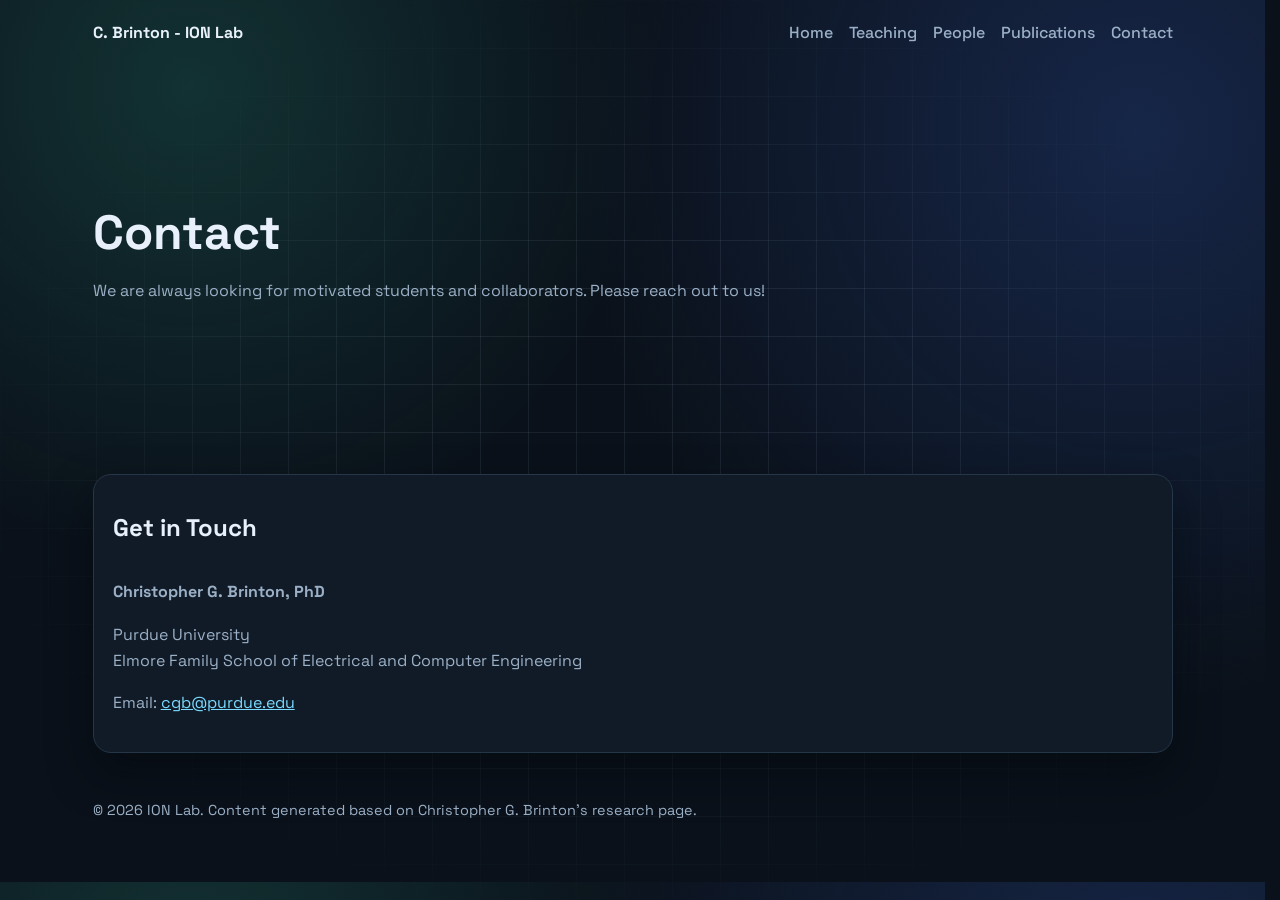
==== contact.html @ ab4466b3 "update" ====
<!DOCTYPE html>
<html lang="en">

<head>
    <meta charset="utf-8">
    <meta name="viewport" content="width=device-width, initial-scale=1">
    <title>Contact - ION Lab</title>
    <link rel="preconnect" href="https://fonts.googleapis.com">
    <link rel="preconnect" href="https://fonts.gstatic.com" crossorigin>
    <link
        href="https://fonts.googleapis.com/css2?family=Space+Grotesk:wght@400;500;700&family=IBM+Plex+Mono:wght@400;500&display=swap"
        rel="stylesheet">
    <link rel="stylesheet" href="./css/main.css">
</head>

<body>
    <div class="bg-grid" aria-hidden="true"></div>
    <header class="site-header container">
        <a href="index.html" class="brand">
            <span class="brand-text"><strong>C. Brinton - ION Lab</strong></span>
        </a>
        <nav aria-label="Main navigation">
            <ul class="nav-list">
                <li><a href="index.html">Home</a></li>
                <li><a href="teaching.html">Teaching</a></li>
                <li><a href="people.html">People</a></li>
                <li><a href="publications.html">Publications</a></li>
                <li><a href="contact.html">Contact</a></li>
            </ul>
        </nav>
    </header>
    <main class="container">
        <section class="hero" style="min-height: 40vh; display: flex; align-items: center;">
            <div class="hero-copy">
                <h1>Contact</h1>
                <div class="prose">
                    <p>We are always looking for motivated students and collaborators. Please reach out to us!</p>
                </div>
            </div>
        </section>

        <section class="panel" style="margin-top: 2rem;">
            <div class="panel-head">
                <h2>Get in Touch</h2>
            </div>
            <div class="prose">
                <p><strong>Christopher G. Brinton, PhD</strong></p>
                <p>Purdue University<br>
                    Elmore Family School of Electrical and Computer Engineering</p>
                <p>Email: <a href="mailto:cgb@purdue.edu">cgb@purdue.edu</a></p>
            </div>
        </section>

    </main>
    <footer class="site-footer container">
        <p>&copy; 2026 ION Lab. Content generated based on Christopher G. Brinton's research page.</p>
    </footer>
</body>

</html>
---- css/main.css ----
:root{--bg:#0a111a;--panel:#111b27;--ink:#e8f1fb;--muted:#9bb0c6;--accent:#39c7a5;--link:#79d9ff;--accent-soft:#17332e;--line:#253648;--shadow:0 20px 42px rgba(3, 7, 12, 0.5)}*{box-sizing:border-box}html{scrollbar-gutter:stable}body{margin:0;font-family:space grotesk,segoe ui,sans-serif;color:var(--ink);background:radial-gradient(circle at 15% 10%,rgba(56,199,165,.18) 0%,transparent 35%),radial-gradient(circle at 90% 15%,rgba(71,122,255,.2) 0%,transparent 42%),var(--bg);line-height:1.65}.bg-grid{position:fixed;inset:0;z-index:-1;background-image:linear-gradient(to right,rgba(155,176,198,.11) 1px,transparent 1px),linear-gradient(to bottom,rgba(155,176,198,.11) 1px,transparent 1px);background-size:48px 48px;mask-image:radial-gradient(ellipse at center,black 32%,transparent 76%)}.container{width:min(1080px,92vw);margin:0 auto}.site-header{padding:1.25rem 0;display:flex;justify-content:space-between;align-items:center;gap:1rem}.brand{display:flex;align-items:center;gap:.75rem;text-decoration:none;color:inherit}.brand-logo{width:44px;height:44px;border-radius:50%;object-fit:cover;box-shadow:0 0 0 1px var(--line)}.brand-text{display:flex;flex-direction:column;line-height:1.1}.brand-text small{color:var(--muted);font-size:.76rem}.nav-list{margin:0;padding:0;list-style:none;display:flex;gap:1rem}.nav-list a{text-decoration:none;color:var(--muted);font-weight:500}.nav-list a.active,.nav-list a:hover{color:var(--ink)}.hero{margin-top:1rem;display:grid;grid-template-columns:1.2fr 1fr;gap:2rem;align-items:center}.eyebrow{font-family:ibm plex mono,monospace;text-transform:uppercase;letter-spacing:.12em;color:var(--accent);font-size:.78rem}h1,h2{line-height:1.2}h1{font-size:clamp(1.9rem,5vw,3rem);margin:0 0 1rem}.prose p,.prose li{color:var(--muted)}.prose li::marker{color:var(--muted)}.prose a,.prose a:visited{color:var(--link)}.prose a:hover{color:var(--accent)}.hero-art{position:relative;min-height:380px;display:grid;place-items:center;overflow:hidden}.logo-shell{width:min(96%,390px);height:auto;display:grid;place-items:center;z-index:3;animation:rise .8s ease-out}.logo-shell img{width:100%;height:auto}.orbit{position:absolute;border-radius:999px;border:1px solid var(--line)}.orbit-a{width:320px;height:320px;animation:spin 18s linear infinite}.orbit-b{width:420px;height:420px;border-style:dashed;opacity:.7;animation:spin-reverse 24s linear infinite}.section-grid,.card-grid{display:grid;gap:1.2rem;margin-top:2.2rem}.section-grid{grid-template-columns:repeat(2,minmax(0,1fr))}.featured-research{margin-top:2.2rem}.featured-research-copy{margin:.3rem 0 1rem;color:var(--muted)}.video-embed{position:relative;width:100%;padding-top:56.25%;border-radius:14px;overflow:hidden;border:1px solid var(--line);box-shadow:var(--shadow)}.video-embed iframe{position:absolute;top:0;left:0;width:100%;height:100%;border:0}.panel,.post-card,.single-wrap,.author-card{background:var(--panel);border:1px solid var(--line);border-radius:18px;box-shadow:var(--shadow)}.panel,.post-card,.single-wrap{padding:1.2rem}.panel-head{display:flex;justify-content:space-between;align-items:baseline}.panel-head a,.read-more{color:var(--link);text-decoration:none;font-weight:600}.compact-list{list-style:none;padding:0;margin:1rem 0 0;display:grid;gap:.8rem}.compact-list li{display:flex;flex-direction:column;gap:.2rem}.compact-list a{color:var(--link);text-decoration:none}.compact-list a:visited,.panel-head a:visited,.read-more:visited,.post-card a:visited{color:var(--link)}.compact-list a:hover,.post-card a:hover,.panel-head a:hover,.read-more:hover{color:var(--accent)}.compact-list small,.meta{color:var(--muted);font-family:ibm plex mono,monospace;font-size:.8rem}.page-head{margin:1.2rem 0}.collaborator-note{margin-top:3rem}.post-card h2{margin:.25rem 0}.people-photo{width:100%;max-width:220px;border-radius:12px;border:1px solid var(--line);margin-bottom:.8rem}.people-links{margin:.8rem 0 0;padding-left:1.2rem}.post-card a{color:var(--link)}.single-wrap{margin-top:1.5rem}.single-content{margin-bottom:1rem}.single-content img{width:min(760px,100%);height:auto;border-radius:14px;border:1px solid var(--line);box-shadow:var(--shadow)}.single-content a,.single-content a:visited{color:var(--link)}.single-content a:hover{color:var(--accent)}.author-card{padding:.7rem .8rem;border-left:4px solid var(--accent)}.author-label,.author-role{margin:0;font-size:.72rem;color:var(--muted)}.author-name{margin:.05rem 0;font-weight:700;font-size:.86rem}.author-bio{margin:.2rem 0 0;font-size:.74rem;line-height:1.45}.author-entry+.author-entry{margin-top:.55rem;padding-top:.55rem;border-top:1px solid var(--line)}.site-footer{padding:2rem 0 2.8rem;color:var(--muted);font-size:.9rem}@keyframes spin{from{transform:rotate(0)}to{transform:rotate(360deg)}}@keyframes spin-reverse{from{transform:rotate(360deg)}to{transform:rotate(0)}}@keyframes rise{from{opacity:0;transform:translateY(12px)scale(.97)}to{opacity:1;transform:translateY(0)scale(1)}}@media(max-width:900px){.hero,.section-grid{grid-template-columns:1fr}.hero-art{min-height:320px}.orbit-a{width:min(320px,82vw);height:min(320px,82vw)}.orbit-b{width:min(420px,96vw);height:min(420px,96vw)}.nav-list{flex-wrap:wrap;justify-content:flex-end}}@media(max-width:620px){.site-header{flex-direction:column;align-items:flex-start}.nav-list{justify-content:flex-start;gap:.8rem}}
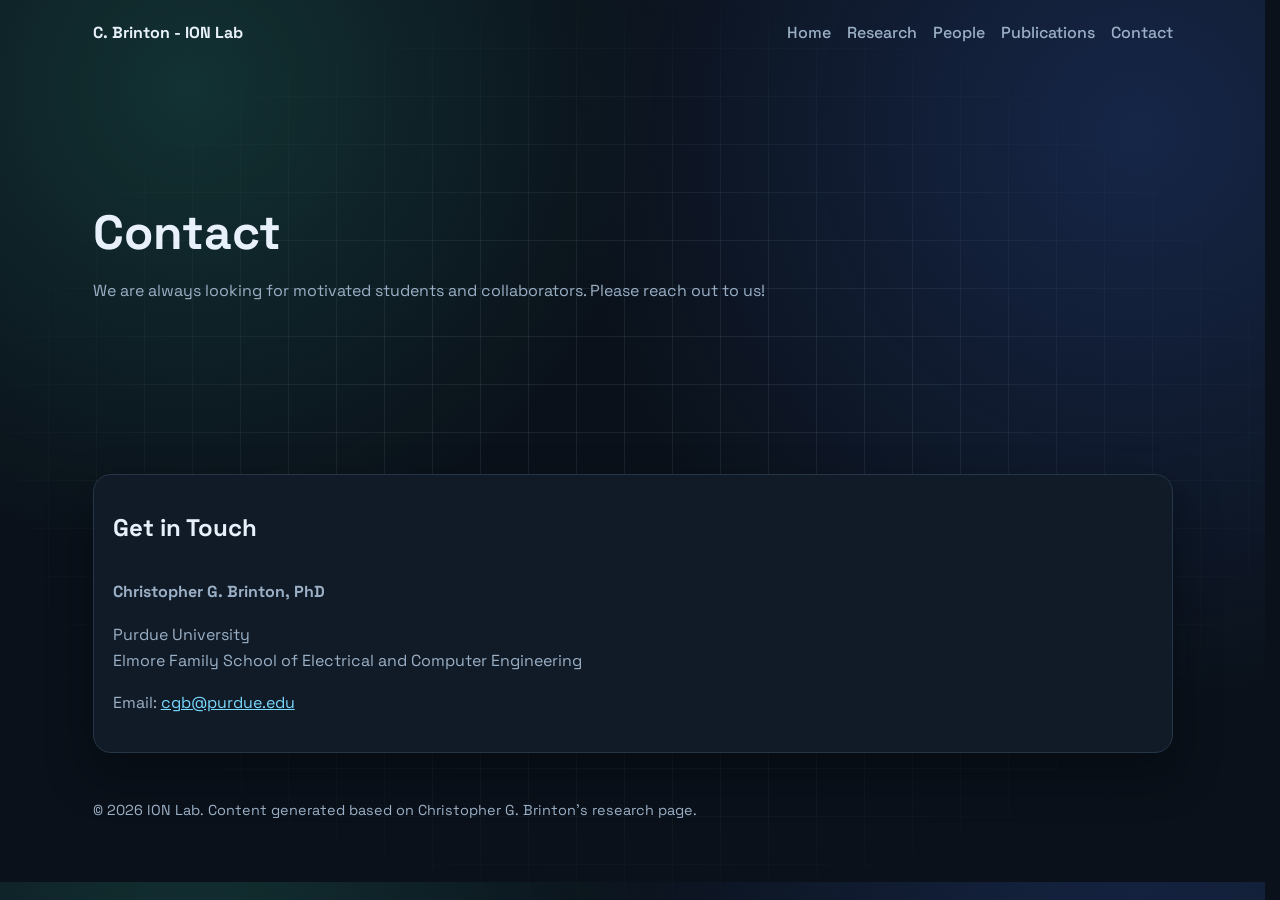
==== commit 7a4f8a76: "update" ====
--- a/contact.html
+++ b/contact.html
@@ -22,7 +22,7 @@
         <nav aria-label="Main navigation">
             <ul class="nav-list">
                 <li><a href="index.html">Home</a></li>
-                <li><a href="teaching.html">Teaching</a></li>
+                <li><a href="research.html">Research</a></li>
                 <li><a href="people.html">People</a></li>
                 <li><a href="publications.html">Publications</a></li>
                 <li><a href="contact.html">Contact</a></li>
